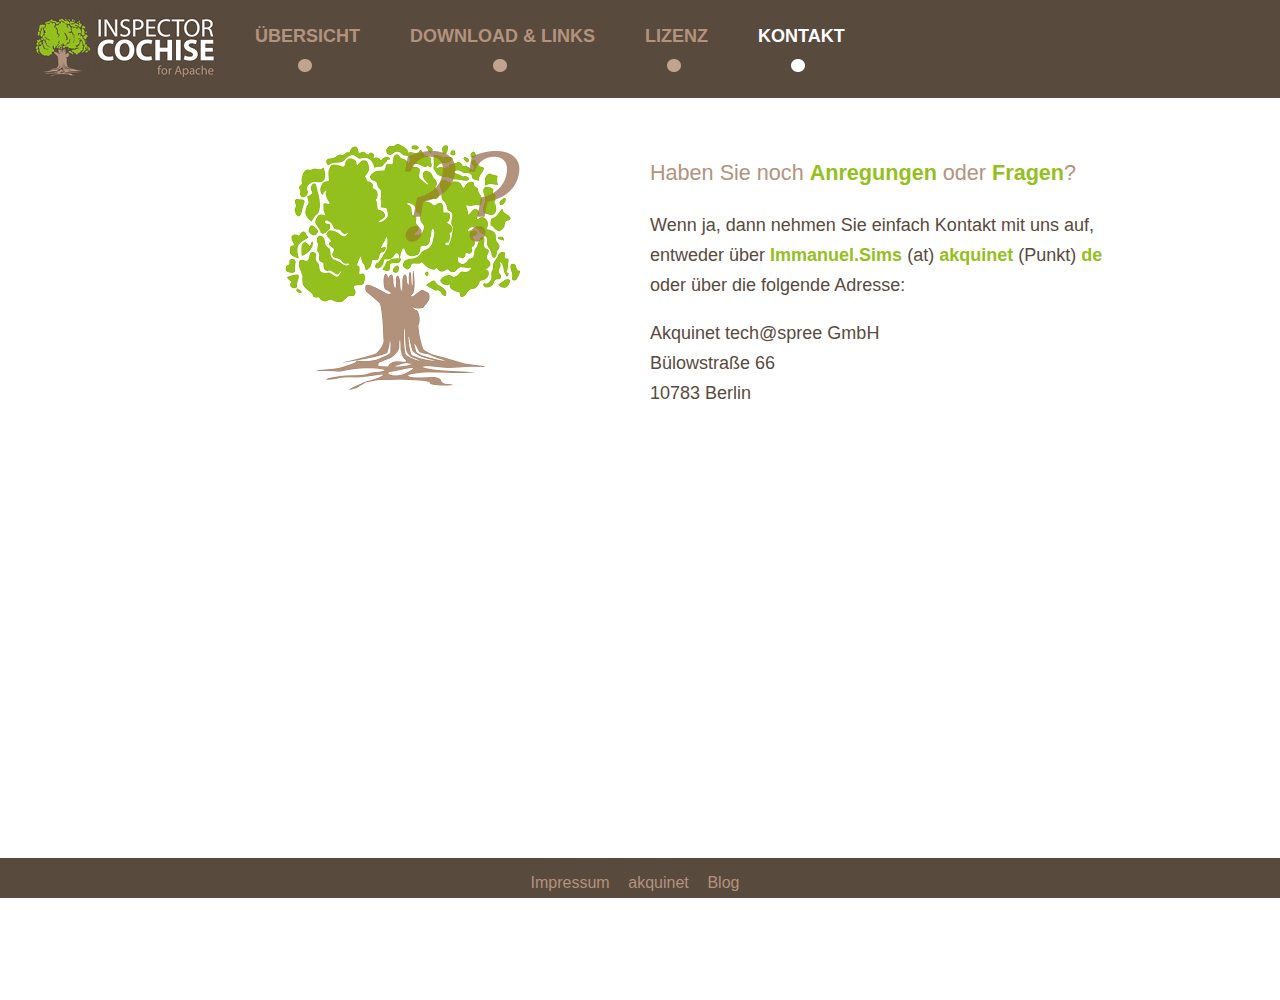
==== contact.html @ 37cb6f7c "new version of website, first commit" ====
<!DOCTYPE html>
<html lang="de">
  
<!-- Mirrored from 127.0.0.1:9000/contact by HTTrack Website Copier/3.x [XR&CO'2010], Fri, 22 Jul 2011 15:56:17 GMT -->
<!-- Added by HTTrack --><meta http-equiv="content-type" content="text/html;charset=utf-8"><!-- /Added by HTTrack -->
<head>
    <title>Inspector Cochise</title>
    <meta charset="utf-8">
    <link rel="stylesheet" media="screen" href="public/stylesheets/main.css">
    <link rel="stylesheet" media="screen" href="public/stylesheets/layout.css">
    <link rel="stylesheet" media="screen" href="public/stylesheets/overview.css">
    <link rel="stylesheet" media="screen" href="public/stylesheets/slideshow.css">
    <link rel="stylesheet" media="screen" href="public/stylesheets/contact.css">
    <link rel="stylesheet" media="screen" href="public/stylesheets/licensing.css">
    <link rel="stylesheet" media="screen" href="public/stylesheets/jquery-ui-1.8.13.custom.css">
    <link rel="stylesheet" media="screen" href="public/stylesheets/prettify.css">
        <link rel="shortcut icon" type="image/png" href="public/images/fav.png">
    <script src="public/javascripts/libs/hubu-0.0.1-SNAPSHOT.js" type="text/javascript" charset="utf-8"></script>
    <script src="public/javascripts/libs/jquery-1.6.2.min.js" type="text/javascript" charset="utf-8"></script>
    <script src="public/javascripts/libs/jquery-ui-1.8.13.custom.min.js" type="text/javascript" charset="utf-8"></script>
    <script src="public/javascripts/libs/slides.jquery.js" type="text/javascript" charset="utf-8"></script>
    <script src="public/javascripts/libs/jquery-form.js" type="text/javascript" charset="utf-8"></script>
    <script src="public/javascripts/libs/jquery.validate.min.js" type="text/javascript" charset="utf-8"></script>
    <script src="public/javascripts/libs/prettify.js" type="text/javascript" charset="utf-8"></script>
    <script src="public/javascripts/libs/jquery.syntaxhighlighter.min.js" type="text/javascript" charset="utf-8"></script>
    <script src="public/javascripts/libs/jquery.pjax.js" type="text/javascript" charset="utf-8"></script>
    <script src="public/javascripts/components/highlight.js" type="text/javascript" charset="utf-8"></script>
    <script src="public/javascripts/components/slideshow.js" type="text/javascript" charset="utf-8"></script>
    <script src="public/javascripts/components/disclosure.js" type="text/javascript" charset="utf-8"></script>
    <script src="public/javascripts/components/contact.js" type="text/javascript" charset="utf-8"></script>
    <script src="public/javascripts/components/pjax.js" type="text/javascript" charset="utf-8"></script>
        <script type="text/javascript">
      $(document).ready(function(){
        
          // Component registrations
          hub
              .registerComponent(slideshow(), {
                  slidesId: '.slides',
                  component_name: 'slideshow'
              })
              .registerComponent(disclosure(), {
                  disclosureId: '.disclosures .feature-title',
                  component_name: 'disclosure'
              })
              .registerComponent(highlight(), {
                  component_name: 'highlight'
              })
              .registerComponent(contact(), {
                  formId: '#contact',
                  requiredId: '[required]',
                  buttonId: '#submit_contact',
                  messageId: '#contact_result',
                  component_name: 'contact'
              })
              .registerComponent(pjax(), {
                  containerId: '#container',
                  menuButtonId: '.navlink',
                  component_name: 'pjax'
              })
              .start()
              .getComponent("pjax")
              .update();
      });
    </script>
    <script type="text/javascript">
        var _gaq = _gaq || [];
        _gaq.push(['_setAccount', 'UA-1518442-9']);
        _gaq.push(['_trackPageview']);

        (function() {
          var ga = document.createElement('script'); ga.type = 'text/javascript'; ga.async = true;
          ga.src = ('https:' == document.location.protocol ? 'https://ssl' : 'http://www') + '.google-analytics.com/ga.js';
          var s = document.getElementsByTagName('script')[0]; s.parentNode.insertBefore(ga, s);
        })();
    </script>
  </head>
  <body>
    <div id="wrapper">
      <div id="header">
        <a href="index.html"><div id="logo"></div></a>
        <div id="menu">
          <ul>
            <li><a class="navlink loadInPage" id="overview-link" href="overview.html" data-pjax>Übersicht</a></li>
            <li><a class="navlink loadInPage" id="download-link" href="download.html" data-pjax>Download & Links</a></li>
            <li><a class="navlink loadInPage" id="licensing-link" href="licensing.html" data-pjax>Lizenz</a></li>
            <!--<li><a class="navlink loadInPage" id="help-link" href="/help" data-pjax>Hilfe</a></li>-->
            <li><div id="active"><a class="navlink loadInPage" id="contact-link" href="contact.html" data-pjax>Kontakt</a></div></li>
          </ul>
        </div>
      </div>
      <div id="content">
        <div id="container">
          
<div id="content-top">
  <div id="content-top-first-column"> <!--class="slides_frame slides"-->
    <!--<div class="slides_container">-->
      <div style="text-align:center;">
        <img src="public/images/tree_quest.png"/>
      </div>
    <!--</div>-->
  </div>
  <div id="content-top-second-column">
      <p class="slogan">Haben Sie noch <span class="emphasize">Anregungen</span> oder <span class="emphasize">Fragen</span>?</p>
      Wenn ja, dann nehmen Sie einfach Kontakt mit uns auf, entweder über
      <span class="emphasize">Immanuel<span style="display: none;">Ralf.Meier@example.com</span>.Sims</span> (at) <span class="emphasize">akqu<!-- @bla.com-->inet</span> (Punkt) <span class="emphasize">de</span>
      oder über die folgende Adresse:
      <p>
        Akquinet tech@spree GmbH<br/>
        Bülowstraße 66<br/>
        10783 Berlin<br/>
      </p>
  </div>
  <div class="clear"></div>
</div>
    
    <!--<form id="contact" name="contact">
      <div id="contact_top">
      <div id="left_column">
        <label for="name" id="name_label">
          Name:
        </label>
        <input type="text" name="name" id="name" size="40" value="" class="required" required></input>

        <label for="company" id="company_label">
          Firma:
        </label>
        <input type="text" name="company" id="company" size="40" value=""></input>
      </div>

      <div id="right_column">
        <label for="email" id="email_label">
          E-Mail-Adresse:
        </label>
        <input type="email" name="email" id="email" size="40" value="" class="required email" required></input>

        <label for="phone" id="phone_label">
          Telefon:
        </label>
        <input type="tel" name="phone" id="phone" size="40" value=""></input>
      </div>
      </div>
      <div id="contact_bottom">
        <label for="content" id="content">
          Nachricht: <span class="mandatory">*</span>
        </label>
        <textarea name="content" id="content" value=""></textarea>
        <br/>
        <div style="text-align:right;"><input type="submit" id="submit_contact" value="Nachricht senden" /></div>
      </div>
    </form>-->

        </div>
      </div>
      <div id="footer">
        <ul>
          <li><a class="loadInPage" id="impressum-link" href="impressum.html" data-pjax>Impressum</a></li>
          <li><a href="http://www.akquinet.de/" target="_blank">akquinet</a></li>
          <li class="last"><a href="http://blog.akquinet.de/" target="_blank">Blog</a></li>
        </ul>
      </div>
    </div>
  </body>

<!-- Mirrored from 127.0.0.1:9000/contact by HTTrack Website Copier/3.x [XR&CO'2010], Fri, 22 Jul 2011 15:56:17 GMT -->
<!-- Added by HTTrack --><meta http-equiv="content-type" content="text/html;charset=utf-8"><!-- /Added by HTTrack -->
</html>
---- public/stylesheets/main.css ----
/*
 * Global body style.
 */
html, body {
  height:100%;
  background:#FFFFFF;
  color:#594a3e;
  margin-left: 0px;
  margin-right:0px;
  text-align: center;
  font-family: Trebuchet MS, Helvetica, Arial, sans-serif;
}

h1,h2,h3,h4,h5,h6,h7 {
  color:#b3937d;
}

#wrapper {
  min-height:100%;
  height: 100%;
  margin-top: -10px;
  margin-bottom: 0px;
  padding-bottom: 0px;
  padding-top: 0px;
  text-align: left;
  position:relative;
}

#header {
  background-color:#594a3e;
  height: 100px;
}

#container {
  margin-left:0px;
  margin-right:0px;
  padding:0px;
  padding-bottom:140px;
}

#content {
  margin-left:auto;
  margin-right:auto;
  padding-bottom:0px;
  margin-bottom: -140px;
  width: 1000px;
  min-height: 100%;
}

/*
 * Logo:
 * Just the image as background
 */
#logo {
  background-image:url(../images/logo_dark.png);
  margin-left: 20px;
  margin-top: 5px;
  height: 90px;
  width: 210px;
  float: left;
}

#menu {
  color: #b3937d;
  background-color:#594a3e;
/*  margin-left: 200px; */
/*  margin-top: 20px;*/
  margin-left:auto;
  margin-right:auto;
  width:1000px;
/*  font-family: Palatino, serif;
  font-style: italic; */
  text-transform: uppercase;
  font-size: large;
  font-weight: bold;
  padding-top: 10px;
}

#menu ul {
  margin-left:auto;
  margin-right:auto;
}

#menu li {
  float: left;
  margin: 0 25px;
  list-style-type: none;
  position:relative;
}

#menu a {
  color: #b3937d;
  text-decoration: none;
  display: block;
  text-align: center;
}

#menu a:after {
  content: " ";
  background-image: url('../images/menu_not_selected.png');
  margin-left: -15px;
  margin-right: auto;
  margin-top: 30px;
  position: absolute;
  left: 50%;
  width: 30px;
  height: 30px;
  background-repeat: no-repeat;
}

#active a:after {
  background-image: url('../images/menu_selected.png');
}

#active a {
  color: #FFFFFF;
}

.navlink {
  cursor: pointer;
}

.clear {
  clear:both;
}

#footer {
  background-color:#594a3e;
  height: 40px;
}

#footer ul {
  margin-left:auto;
  margin-right:auto;
  float:right;
  width: 100%;
  text-align:center;
}

#footer li {
  display: inline;
  list-style-type: none;
  position:relative;
}

#footer li:after {
  content: '|';
  padding-left:5px;
  padding-right:5px;
}

#footer li.last:after {
  content: ' ';
}

#footer a {
  color:#b3937d;
  text-decoration:none;
  cursor: pointer;
}

.todo {
  color:red;
  border: 1px red solid;
  padding: 10px;
}

.justified {
  text-align:justify;
}

pre {
  background-color: #CCCCCC;
  padding: 10px;
  width: 600px;
  text-align: center;
  margin: 0 auto; 
}

code {
  display: block;
  text-align: left;
}
---- public/stylesheets/layout.css ----
#content-top {
  background: #FFFFFF;
  margin: 0 0 30px;
}

#content-top-first-column {
  margin: 10px 0 10px 10px;
  float:left;
  width:500px;
}

#content-top-second-column {
  padding-top: 60px;
  margin-left:500px;
  width: 470px;
  line-height:30px;
  font-size: large;
}

#content-top-second-column p {
  text-align:justify;
}

#content-first-column {
  float:left;
  width:485px;
  padding-right:15px;
}

#content-second-column {
  float:right;
  width: 485px;
  padding-left:15px;
}

#content-no-column {
  margin: 10px;
}
---- public/stylesheets/overview.css ----
.section {
  margin-bottom: 20px
} 

.feature {
  font-size: large;
  margin-bottom: 30px;
}

.feature a:link, .feature a:visited, .feature a:active {
  text-decoration: none;
  color:#94c01e;
}

.feature-title {
  color:#b3937d;
  border-bottom: #b3937d 1px solid;
  font-family: Palatino, serif;
  font-style: italic;
  font-size:larger;
}

.feature-title .emphasis {
  margin-bottom: 10px;
  margin-top: 1px;
  font-family: Helvetica, Arial, sans-serif;
  font-style:normal;
}

.emphasize {
  color:#94c01e;
  font-weight:bold;
}

.feature li {
  list-style: none;
  background-image: url("../images/bullet.png");
  background-repeat: no-repeat;
  background-position: 0 -2px;
  padding-left: 40px;
  margin-left: -40px;
  padding-bottom: 7px;
  padding-top: 3px;
}

p.slogan {
  color:#b3937d;
  font-family: Helvetica, Arial, sans-serif;
  font-size: larger;
  text-align: justify;
  margin-top: 0;
}

.disclosures .feature-title {
  margin-top: 10px;
  margin-bottom:10px;
  cursor: pointer;
}

.disclosures a, .impressum a {
    color: #94c01e;
    text-decoration: none;
}

.impressum {
  padding-left: 30px;
  margin: 15px;
}
---- public/stylesheets/slideshow.css ----
.slides_container {
    width: 300px;
    height: 320px;
    margin-top: 50px;
    margin-left: 45px;
}


.slides_frame {
  background-image: url('../images/white.png');
  background-repeat: no-repeat;
  width: 500px;
  height: 430px;
}

.in_frame {
    width: 300px;
    height: 320px;
    margin-top: 45px;
    margin-left: 48px;
}
---- public/stylesheets/contact.css ----
#contact_form {
    padding: 10px;
}

#contact_form label {
  display:list-item;
  list-style:none;
  margin-top: 20px;
  margin-bottom: 5px;
}

#contact_form label.error {
  display:inline;
  margin-left: 5px;
  color:red;
}

#contact_form input {
  margin-bottom: 10px;
}

#contact_form textarea {
  width: 100%;
  height: 300px;
  margin-bottom: 10px;
}

#contact_form .mandatory {
  color:red;
  font-weight: bold;
  font-size:larger;
}

#submit_contact {
  color: #594a3e;
  font-size: medium;
  cursor:pointer;
}

#contact_result.success {
  border: 1px green solid;
  background: #6BAF34;
  margin-top: 10px;
  margin-bottom: 10px;
  width: 500px;
  padding: 10px;
}

#contact_result.error {
  border: 1px red solid;
  background: #ED7B6B;
  margin-top: 10px;
  margin-bottom: 10px;
  width: 500px;
  padding: 10px;
}

#contact_top {
  background-color:#b3937d;
}
#contact_bottom {
  border-top: 1px #594a3e solid;
  background-color:#d9bfad;
  padding: 10px 20px;
}

#left_column {
  padding: 10px 20px;
  width:500px;
  float:left;
}

#right_column {
  margin-left:500px;
  padding: 10px 20px;
}

input, textarea {
  border: 1px #594a3e solid;
  background-color:#FFFFFF;
  background-image: none;
}
---- public/stylesheets/licensing.css ----
table.pricing {
    width: 100%;
    border-collapse: collapse;
    border-spacing: 0;
}

table.pricing col.open {
    background: #60C39C;
}

table.pricing col.pro, th.pro, td.pro {
    background: #F7DC22;
    color: #444;
}

table.pricing col.enterprise, th.enterprise, td.enterprise {
    background: #6E9FD4;
    color: #444;
}

table.pricing th {
    font-weight: normal;
    text-align: left;
}

table.pricing thead th {
    border-bottom: 2px solid #444;
    text-align: center;
}

table.pricing th, table.pricing td {
    border: 0;
    border-bottom: 1px solid #CCC;
    padding: 8px 0;
    text-align: center;
}

table.pricing th {
    text-align: center;
}

table.pricing th, table.pricing td {
    border: 1px solid #666;
    padding: .5em;
}

table.pricing span.offer-name {
    font-weight: bold;
    margin: 4px 0 6px 0;
}

table.pricing tr.section th {
    border-bottom: 1px solid #444;
    text-align: left;
    padding: 15px;
    background: white;
    color: black;
    opacity: 0.8;
    font-weight:bold;
}

table.pricing th em {
  margin-top: 2px;
  font-size:small;
}

a.more {
  padding: 2px 10px;
  background: #F96C00;
  border-radius: 15px;
  -moz-border-radius: 15px;
  -webkit-border-radius: 15px;
  color: white;
  display: inline-block;
  padding: 4px 10px;
  text-decoration: none;
  text-shadow: 0 -1px 0 rgba(0, 0, 0, 0.2);
  background: -webkit-gradient(linear, left top, left bottom, from(#FB9649), to(#F96C00));
  background: -moz-linear-gradient(top, #FB9649, #F96C00);
  filter: progid:DXImageTransform.Microsoft.gradient(startColorstr='#FB9649', endColorstr='#F96C00');
}
---- public/stylesheets/prettify.css ----
.pln{color:#000}@media screen{.str{color:#080}.kwd{color:#008}.com{color:#800}.typ{color:#606}.lit{color:#066}.pun,.opn,.clo{color:#660}.tag{color:#008}.atn{color:#606}.atv{color:#080}.dec,.var{color:#606}.fun{color:red}}@media print,projection{.str{color:#060}.kwd{color:#006;font-weight:bold}.com{color:#600;font-style:italic}.typ{color:#404;font-weight:bold}.lit{color:#044}.pun,.opn,.clo{color:#440}.tag{color:#006;font-weight:bold}.atn{color:#404}.atv{color:#060}}pre.prettyprint{padding:2px;border:1px solid #888}ol.linenums{margin-top:0;margin-bottom:0}li.L0,li.L1,li.L2,li.L3,li.L5,li.L6,li.L7,li.L8{list-style-type:none}li.L1,li.L3,li.L5,li.L7,li.L9{background:#eee}
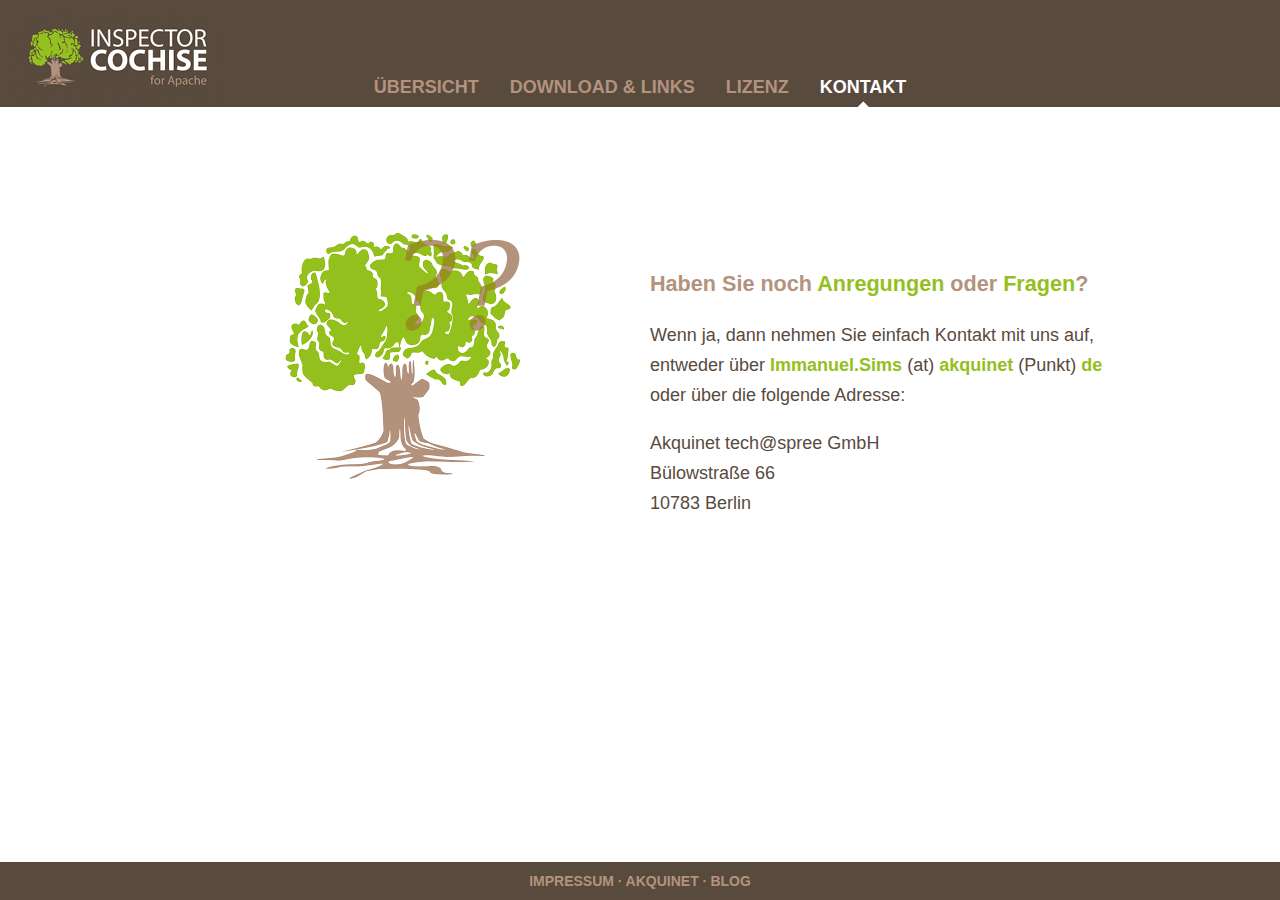
==== commit b5ce1dab: "new site layout" ====
--- a/contact.html
+++ b/contact.html
@@ -1,36 +1,81 @@
-<!DOCTYPE html>
-<html lang="de">
-  
-<!-- Mirrored from 127.0.0.1:9000/contact by HTTrack Website Copier/3.x [XR&CO'2010], Fri, 22 Jul 2011 15:56:17 GMT -->
-<!-- Added by HTTrack --><meta http-equiv="content-type" content="text/html;charset=utf-8"><!-- /Added by HTTrack -->
-<head>
-    <title>Inspector Cochise</title>
-    <meta charset="utf-8">
-    <link rel="stylesheet" media="screen" href="public/stylesheets/main.css">
-    <link rel="stylesheet" media="screen" href="public/stylesheets/layout.css">
-    <link rel="stylesheet" media="screen" href="public/stylesheets/overview.css">
-    <link rel="stylesheet" media="screen" href="public/stylesheets/slideshow.css">
-    <link rel="stylesheet" media="screen" href="public/stylesheets/contact.css">
-    <link rel="stylesheet" media="screen" href="public/stylesheets/licensing.css">
-    <link rel="stylesheet" media="screen" href="public/stylesheets/jquery-ui-1.8.13.custom.css">
-    <link rel="stylesheet" media="screen" href="public/stylesheets/prettify.css">
-        <link rel="shortcut icon" type="image/png" href="public/images/fav.png">
-    <script src="public/javascripts/libs/hubu-0.0.1-SNAPSHOT.js" type="text/javascript" charset="utf-8"></script>
-    <script src="public/javascripts/libs/jquery-1.6.2.min.js" type="text/javascript" charset="utf-8"></script>
-    <script src="public/javascripts/libs/jquery-ui-1.8.13.custom.min.js" type="text/javascript" charset="utf-8"></script>
-    <script src="public/javascripts/libs/slides.jquery.js" type="text/javascript" charset="utf-8"></script>
-    <script src="public/javascripts/libs/jquery-form.js" type="text/javascript" charset="utf-8"></script>
-    <script src="public/javascripts/libs/jquery.validate.min.js" type="text/javascript" charset="utf-8"></script>
-    <script src="public/javascripts/libs/prettify.js" type="text/javascript" charset="utf-8"></script>
-    <script src="public/javascripts/libs/jquery.syntaxhighlighter.min.js" type="text/javascript" charset="utf-8"></script>
-    <script src="public/javascripts/libs/jquery.pjax.js" type="text/javascript" charset="utf-8"></script>
-    <script src="public/javascripts/components/highlight.js" type="text/javascript" charset="utf-8"></script>
-    <script src="public/javascripts/components/slideshow.js" type="text/javascript" charset="utf-8"></script>
-    <script src="public/javascripts/components/disclosure.js" type="text/javascript" charset="utf-8"></script>
-    <script src="public/javascripts/components/contact.js" type="text/javascript" charset="utf-8"></script>
-    <script src="public/javascripts/components/pjax.js" type="text/javascript" charset="utf-8"></script>
-        <script type="text/javascript">
+
+<!DOCTYPE html> 
+<html lang="de"> 
+  <head> 
+    <title>Inspector-Cochise</title> 
+    <meta charset="utf-8"> 
+    <link rel="stylesheet" type="text/css" href="./public/stylesheets/layout.css" media="screen" charset="utf-8" ></link> 
+ 
+    <link rel="stylesheet" type="text/css" href="./public/stylesheets/main.css" media="screen" charset="utf-8" ></link> 
+    <link rel="stylesheet" type="text/css" href="./public/stylesheets/overview.css" media="screen" charset="utf-8" ></link> 
+    <link rel="stylesheet" type="text/css" href="./public/stylesheets/contact.css" media="screen" charset="utf-8" ></link> 
+ 
+    <link rel="stylesheet" type="text/css" href="./public/stylesheets/stand-main.css" media="screen" charset="utf-8" ></link> 
+    <link rel="stylesheet" type="text/css" href="./public/stylesheets/stand-overview.css" media="screen" charset="utf-8" ></link> 
+    <link rel="stylesheet" type="text/css" href="./public/stylesheets/slideshow.css" media="screen" charset="utf-8" ></link> 
+    <link rel="stylesheet" type="text/css" href="./public/stylesheets/stand-contact.css" media="screen" charset="utf-8" ></link> 
+    <!--[if !IE 7]>
+		  <style type="text/css">
+		    #wrap {display:table;height:100%}
+		  </style>
+		<![endif]--> 
+        <link rel="shortcut icon" type="image/png" href="./public/images/favicon.png"> 
+    <script type="text/javascript" language="javascript"  src="./public/javascripts/libs/jquery-1.6.2.min.js"></script> 
+    <script type="text/javascript" language="javascript"  src="./public/javascripts/libs/jquery-ui-1.8.13.custom.min.js"></script> 
+    <script type="text/javascript" language="javascript"  src="./public/javascripts/libs/hubu-0.0.1-SNAPSHOT.js"></script> 
+    <script type="text/javascript" language="javascript"  src="./public/javascripts/libs/jquery-form.min.js"></script> 
+    <script type="text/javascript" language="javascript"  src="./public/javascripts/libs/jquery.validate.min.js"></script> 
+    <script type="text/javascript" language="javascript"  src="./public/javascripts/libs/prettify.js"></script> 
+    <script type="text/javascript" language="javascript"  src="./public/javascripts/libs/jquery.syntaxhighlighter.min.js"></script> 
+    <script type="text/javascript" language="javascript"  src="./public/javascripts/libs/slides.jquery.js"></script> 
+    <script type="text/javascript" language="javascript"  src="./public/javascripts/libs/jquery.pjax.min.js"></script> 
+    <script type="text/javascript" language="javascript"  src="./public/javascripts/components/highlight.js"></script> 
+    <script type="text/javascript" language="javascript"  src="./public/javascripts/components/slideshow.js"></script> 
+    <script type="text/javascript" language="javascript"  src="./public/javascripts/components/subcontent.js"></script> 
+    <script type="text/javascript" language="javascript"  src="./public/javascripts/components/disclosure.js"></script> 
+    <script type="text/javascript" language="javascript"  src="./public/javascripts/components/contact.js"></script> 
+    <script type="text/javascript" language="javascript"  src="./public/javascripts/components/pjax.js"></script> 
+        <script type="text/javascript"> 
+ 
+var i18nMessages = {"view.impressum.disclaimertitle":"Haftungshinweis","view.contact.email":"E-Mail-Adresse","view.contact.company":"Firma","view.main.overview":"Übersicht","view.impressum.phone":"Fon","view.impressum.disclaimer":"akquinet AG übernimmt keine Gewähr für die Aktualität, Richtigkeit und Vollständigkeit der Informationen auf diesen Seiten oder den jederzeitigen störungsfreien Zugang. Wenn wir auf Internetseiten Dritter verweisen (Links), übernimmt akquinet AG trotz sorgfältiger inhaltlicher Kontrolle keine Haftung für die Inhalte externer Links. Für den Inhalt der verlinkten Seiten sind ausschliesslich deren Betreiber verantwortlich. Mit dem Betätigen des Verweises verlassen Sie das Informationsangebot der akquinet AG. Weiterhin schliesst akquinet AG ihre Haftung bei Serviceleistungen aus, insbesondere beim Download von der akquinet AG zur Verfügung gestellten Dateien auf den Internetseiten der akquinet AG.","view.impressum.registerauthority":"Registergericht","view.main.details":"Details","view.contact.message":"Nachricht","view.contact.title":"Kontakt","view.impressum.taxnumber":"Umsatzsteuer-Identnummer","view.main.components":"Komponenten","view.impressum.email":"E-Mail-Adresse","view.main.akquinet.href":"http://www.akquinet.de","view.contact.name":"Name","view.main.impressum":"Impressum","view.contact.submit":"Nachricht senden","view.contact.phone":"Telefon","view.main.download":"Download \u0026 Links","view.impressum.akquinet.href":"http://www.akquinet.de","view.main.contact":"Kontakt","view.impressum.title":"Impressum","view.impressum.registernumber":"Registernummer","view.contact.optional":"optional","view.impressum.responsible":"Inhaltlich Verantwortlicher gemäß § 6 MDStV","controllers.contact.result.message":"Nachricht gesendet. Wir melden uns bald.","view.impressum.website":"Webseite","view.main.help":"Hilfe","view.main.licensing":"Lizenz"};
+ 
+/**
+ * Fixme : only parse single char formatters eg. %s
+ */
+var i18n = function(code) {
+    var message = i18nMessages && i18nMessages[code] || code;
+    // Encode %% to handle it later
+    message = message.replace(/%%/g, "\0%\0");
+    if (arguments.length > 1) {
+        // Explicit ordered parameters
+        for (var i=1; i<arguments.length; i++) {
+            var r = new RegExp("%" + i + "\\$\\w", "g");
+            message = message.replace(r, arguments[i]);
+        }
+        // Standard ordered parameters
+        for (var i=1; i<arguments.length; i++) {
+            message = message.replace(/%\w/, arguments[i]);
+        }
+    }
+    // Decode encoded %% to single %
+    message = message.replace("\0%\0", "%");
+    // Imbricated messages
+    var imbricated = message.match(/&\{.*?\}/g);
+    if (imbricated) {
+        for (var i=0; i<imbricated.length; i++) {
+            var imbricated_code = imbricated[i].substring(2, imbricated[i].length-1).replace(/^\s*(.*?)\s*$/, "$1");
+            message = message.replace(imbricated[i], i18nMessages[imbricated_code] || "");
+        }
+    }
+    return message;
+};
+ 
+</script> 
+    <script type="text/javascript"> 
       $(document).ready(function(){
+ 
+          var title = $.trim( $("#container").find('title').remove().text() );
+          if ( title ) document.title = title;
         
           // Component registrations
           hub
@@ -38,6 +83,11 @@
                   slidesId: '.slides',
                   component_name: 'slideshow'
               })
+              .registerComponent(subcontent(), {
+                  sectionId: '.section',
+                  menuId: '.submenu li',
+                  component_name: 'subcontent'
+              })
               .registerComponent(disclosure(), {
                   disclosureId: '.disclosures .feature-title',
                   component_name: 'disclosure'
@@ -47,7 +97,6 @@
               })
               .registerComponent(contact(), {
                   formId: '#contact',
-                  requiredId: '[required]',
                   buttonId: '#submit_contact',
                   messageId: '#contact_result',
                   component_name: 'contact'
@@ -57,61 +106,49 @@
                   menuButtonId: '.navlink',
                   component_name: 'pjax'
               })
-              .start()
-              .getComponent("pjax")
-              .update();
+ 
+              .start();
       });
-    </script>
-    <script type="text/javascript">
-        var _gaq = _gaq || [];
-        _gaq.push(['_setAccount', 'UA-1518442-9']);
-        _gaq.push(['_trackPageview']);
-
-        (function() {
-          var ga = document.createElement('script'); ga.type = 'text/javascript'; ga.async = true;
-          ga.src = ('https:' == document.location.protocol ? 'https://ssl' : 'http://www') + '.google-analytics.com/ga.js';
-          var s = document.getElementsByTagName('script')[0]; s.parentNode.insertBefore(ga, s);
-        })();
-    </script>
-  </head>
-  <body>
-    <div id="wrapper">
-      <div id="header">
-        <a href="index.html"><div id="logo"></div></a>
-        <div id="menu">
-          <ul>
-            <li><a class="navlink loadInPage" id="overview-link" href="overview.html" data-pjax>Übersicht</a></li>
-            <li><a class="navlink loadInPage" id="download-link" href="download.html" data-pjax>Download & Links</a></li>
-            <li><a class="navlink loadInPage" id="licensing-link" href="licensing.html" data-pjax>Lizenz</a></li>
-            <!--<li><a class="navlink loadInPage" id="help-link" href="/help" data-pjax>Hilfe</a></li>-->
-            <li><div id="active"><a class="navlink loadInPage" id="contact-link" href="contact.html" data-pjax>Kontakt</a></div></li>
-          </ul>
-        </div>
-      </div>
-      <div id="content">
-        <div id="container">
+    </script> 
+  </head> 
+  <body> 
+	  <div id="wrap"> 
+      <div id="header"> 
+        <a href="./overview.html"><div id="logo"></div></a> 
+        <div id="menu"> 
+  <ul> 
+    <li><a class="navlink loadInPage" id="overview-link" href="./overview.html" data-pjax>Übersicht</a></li> 
+    <li><a class="navlink loadInPage" id="download-link" href="./download.html" data-pjax>Download & Links</a></li> 
+    <li><a class="navlink loadInPage" id="licensing-link" href="./licensing.html" data-pjax>Lizenz</a></li> 
+    <!--<li><a class="navlink loadInPage" id="help-link" href="/help" data-pjax>Hilfe</a></li>--> 
+    <li><a class="navlink active loadInPage" id="contact-link" href="./contact.html" data-pjax>Kontakt</a></li> 
+  </ul> 
+</div> 
+      </div> 
+      <div id="wrapper"> 
+        <div id="container"> 
           
-<div id="content-top">
-  <div id="content-top-first-column"> <!--class="slides_frame slides"-->
-    <!--<div class="slides_container">-->
-      <div style="text-align:center;">
-        <img src="public/images/tree_quest.png"/>
-      </div>
-    <!--</div>-->
-  </div>
-  <div id="content-top-second-column">
-      <p class="slogan">Haben Sie noch <span class="emphasize">Anregungen</span> oder <span class="emphasize">Fragen</span>?</p>
+<div id="content-top"> 
+  <div id="content-top-first-column"> <!--class="slides_frame slides"--> 
+    <!--<div class="slides_container">--> 
+      <div style="text-align:center;"> 
+        <img src="public/images/tree_quest.png"/> 
+      </div> 
+    <!--</div>--> 
+  </div> 
+  <div id="content-top-second-column"> 
+      <p class="slogan">Haben Sie noch <span class="emphasize">Anregungen</span> oder <span class="emphasize">Fragen</span>?</p> 
       Wenn ja, dann nehmen Sie einfach Kontakt mit uns auf, entweder über
-      <span class="emphasize">Immanuel<span style="display: none;">Ralf.Meier@example.com</span>.Sims</span> (at) <span class="emphasize">akqu<!-- @bla.com-->inet</span> (Punkt) <span class="emphasize">de</span>
+      <span class="emphasize">Immanuel<span style="display: none;">Ralf.Meier@example.com</span>.Sims</span> (at) <span class="emphasize">akqu<!-- @bla.com-->inet</span> (Punkt) <span class="emphasize">de</span> 
       oder über die folgende Adresse:
-      <p>
-        Akquinet tech@spree GmbH<br/>
-        Bülowstraße 66<br/>
-        10783 Berlin<br/>
-      </p>
-  </div>
-  <div class="clear"></div>
-</div>
+      <p> 
+        Akquinet tech@spree GmbH<br/> 
+        Bülowstraße 66<br/> 
+        10783 Berlin<br/> 
+      </p> 
+  </div> 
+  <div class="clear"></div> 
+</div> 
     
     <!--<form id="contact" name="contact">
       <div id="contact_top">
@@ -120,19 +157,19 @@
           Name:
         </label>
         <input type="text" name="name" id="name" size="40" value="" class="required" required></input>
-
+ 
         <label for="company" id="company_label">
           Firma:
         </label>
         <input type="text" name="company" id="company" size="40" value=""></input>
       </div>
-
+ 
       <div id="right_column">
         <label for="email" id="email_label">
           E-Mail-Adresse:
         </label>
         <input type="email" name="email" id="email" size="40" value="" class="required email" required></input>
-
+ 
         <label for="phone" id="phone_label">
           Telefon:
         </label>
@@ -147,20 +184,17 @@
         <br/>
         <div style="text-align:right;"><input type="submit" id="submit_contact" value="Nachricht senden" /></div>
       </div>
-    </form>-->
-
-        </div>
-      </div>
-      <div id="footer">
-        <ul>
-          <li><a class="loadInPage" id="impressum-link" href="impressum.html" data-pjax>Impressum</a></li>
-          <li><a href="http://www.akquinet.de/" target="_blank">akquinet</a></li>
-          <li class="last"><a href="http://blog.akquinet.de/" target="_blank">Blog</a></li>
-        </ul>
-      </div>
-    </div>
-  </body>
-
-<!-- Mirrored from 127.0.0.1:9000/contact by HTTrack Website Copier/3.x [XR&CO'2010], Fri, 22 Jul 2011 15:56:17 GMT -->
-<!-- Added by HTTrack --><meta http-equiv="content-type" content="text/html;charset=utf-8"><!-- /Added by HTTrack -->
+    </form>--> 
+ 
+        </div> 
+      </div> 
+    </div> 
+    <div id="footer"> 
+	    <ul> 
+	      <li><a class="loadInPage" id="impressum-link" href="./impressum.html" data-pjax>Impressum</a></li> 
+	      <li><a href="http://www.akquinet.de">akquinet</a></li> 
+	      <li class="last"><a href="http://blog.akquinet.de">Blog</a></li> 
+	    </ul> 
+	  </div> 
+  </body> 
 </html>
--- a/public/stylesheets/layout.css
+++ b/public/stylesheets/layout.css
@@ -1,3 +1,59 @@
+/* Sticky footer */
+html, body {
+  height: 100%;
+}
+
+#wrap {
+  min-height: 100%;
+}
+
+#main {
+  overflow:auto;
+  padding-bottom: 38px; /* footer height */
+}
+
+#footer {position: relative;
+  margin-top: -38px;    /* negative value of footer height */
+  height: 38px;         /* footer height */
+  clear: both;
+} 
+
+/* Opera Fix for sticky footer */
+body:before {
+  content:"";
+  height:100%;
+  float:left;
+  width:0;
+  margin-top:-32767px;/
+}
+
+/* Layout grid */
+#wrapper .grid_1 {
+  width: 176px;
+}
+
+#wrapper .grid_2 {
+  width: 368px;
+}
+
+#wrapper .grid_3 {
+  width: 560px;
+}
+
+#wrapper .grid_4 {
+  width: 752px;
+}
+
+.grid_1,
+.grid_2,
+.grid_3,
+.grid_4 {
+  display: inline;
+  float: left;
+  margin-left: 8px;
+  margin-right: 8px;
+}
+
 #content-top {
   background: #FFFFFF;
   margin: 0 0 30px;
@@ -36,3 +92,4 @@
 #content-no-column {
   margin: 10px;
 }
+
--- a/public/stylesheets/main.css
+++ b/public/stylesheets/main.css
@@ -1,140 +1,117 @@
-/*
- * Global body style.
- */
-html, body {
-  height:100%;
-  background:#FFFFFF;
-  color:#594a3e;
-  margin-left: 0px;
-  margin-right:0px;
-  text-align: center;
-  font-family: Trebuchet MS, Helvetica, Arial, sans-serif;
-}
-
-h1,h2,h3,h4,h5,h6,h7 {
-  color:#b3937d;
-}
-
-#wrapper {
-  min-height:100%;
-  height: 100%;
-  margin-top: -10px;
-  margin-bottom: 0px;
-  padding-bottom: 0px;
-  padding-top: 0px;
-  text-align: left;
-  position:relative;
-}
-
+/* Global body style */
+body {
+  margin: 0;
+  padding:0;
+  text-align: center;
+  font-family: Helvetica, Arial, sans-serif;
+  font-weight: normal;
+  line-height: 18px;
+}
+
+/* Header row including logo and menu */
 #header {
-  background-color:#594a3e;
-  height: 100px;
-}
-
-#container {
-  margin-left:0px;
-  margin-right:0px;
-  padding:0px;
-  padding-bottom:140px;
-}
-
-#content {
-  margin-left:auto;
-  margin-right:auto;
-  padding-bottom:0px;
-  margin-bottom: -140px;
-  width: 1000px;
-  min-height: 100%;
-}
-
-/*
- * Logo:
- * Just the image as background
- */
+  margin:0;
+  padding:0;
+  height: 107px;
+  text-align: center;
+  line-height: 14px;
+  text-transform: uppercase;
+  font-weight: bold;
+}
+
+#header a {
+  text-decoration: none;
+}
+
+/* Logo: Just the image as background */
 #logo {
-  background-image:url(../images/logo_dark.png);
-  margin-left: 20px;
-  margin-top: 5px;
+  background-image:url(../images/logo.png);
   height: 90px;
   width: 210px;
-  float: left;
-}
-
+  position: absolute;
+  top: 13px;
+  left: 13px;
+}
+
+/* Language switcher */
+#lang-link {
+  margin: 0;
+  text-align: right;
+  position:absolute;
+  top: 45px;
+  right: 13px;
+  display: none;
+}
+
+/* Main nav menu */
 #menu {
-  color: #b3937d;
-  background-color:#594a3e;
-/*  margin-left: 200px; */
-/*  margin-top: 20px;*/
-  margin-left:auto;
-  margin-right:auto;
-  width:1000px;
-/*  font-family: Palatino, serif;
-  font-style: italic; */
+  margin: 0;
+  width: 100%;
+  text-align: center;
+  position: absolute;
+  top: 80px;
+}
+
+#menu ul {
+  margin: 0 auto;
+  width: 1000px;
+  padding: 0px;
+}
+
+#menu li {
+  display: inline;
+  list-style-type: none;
+  padding: 0 13px 13px 13px;
+  position:relative;
+}
+
+#menu a {
+  text-align: center;
+}
+
+#menu .active {
+  color: #FFFFFF;
+}
+
+#menu .active:after {
+  content: " ";
+  background-image: url('../images/menu_selected.png');
+  background-repeat: no-repeat;
+  position: absolute;
+  margin-top: 21px;
+  left: 50%;
+  width: 12px;
+  height: 6px;
+  margin-left: -6px;
+  margin-right: auto;
+}
+
+/* Wrapper for centering content */
+#wrapper {
+  margin: 0 auto;
+  width: 1000px;
+  text-align: left;
+}
+
+/* Container for loading dynamic content */
+#container {
+  margin: 80px 0 118px;
+  padding:0;
+}
+ 
+/* Footer */
+#footer {
+  width: 100%;
+  text-align: center;
   text-transform: uppercase;
-  font-size: large;
-  font-weight: bold;
-  padding-top: 10px;
-}
-
-#menu ul {
-  margin-left:auto;
-  margin-right:auto;
-}
-
-#menu li {
-  float: left;
-  margin: 0 25px;
-  list-style-type: none;
-  position:relative;
-}
-
-#menu a {
-  color: #b3937d;
-  text-decoration: none;
-  display: block;
-  text-align: center;
-}
-
-#menu a:after {
-  content: " ";
-  background-image: url('../images/menu_not_selected.png');
-  margin-left: -15px;
-  margin-right: auto;
-  margin-top: 30px;
-  position: absolute;
-  left: 50%;
-  width: 30px;
-  height: 30px;
-  background-repeat: no-repeat;
-}
-
-#active a:after {
-  background-image: url('../images/menu_selected.png');
-}
-
-#active a {
-  color: #FFFFFF;
-}
-
-.navlink {
-  cursor: pointer;
-}
-
-.clear {
-  clear:both;
-}
-
-#footer {
-  background-color:#594a3e;
-  height: 40px;
+  font-weight: bold;
+  font-size: 14px;
 }
 
 #footer ul {
-  margin-left:auto;
-  margin-right:auto;
-  float:right;
-  width: 100%;
-  text-align:center;
+  margin: 0 auto;
+  width: 768px;
+  padding: 10px 0;
 }
 
 #footer li {
@@ -144,19 +121,133 @@
 }
 
 #footer li:after {
-  content: '|';
-  padding-left:5px;
-  padding-right:5px;
+  content: ' ∙ ';
 }
 
 #footer li.last:after {
-  content: ' ';
+  content: '';
 }
 
 #footer a {
-  color:#b3937d;
   text-decoration:none;
   cursor: pointer;
+}
+
+/* Code blocks */
+pre {
+  padding: 8px;
+  width: 500px;
+  text-align: center;
+  margin: 8px auto; 
+}
+
+code {
+  display: block;
+  text-align: left;
+}
+
+/* Common divs */
+#images {
+  margin-bottom: 80px;
+}
+
+.slides_container {
+  width: 300px;
+  height: 320px;
+}
+
+.slides_container div {
+  width: 300px;
+  height: 320px;
+  display: block;
+}
+
+#blurb {
+  line-height: 18px;
+  font-size: 14px;
+  margin-bottom: 80px;
+}
+
+#blurb p {
+  text-align:justify;
+}
+
+/* Submenus and content */
+.submenu {
+  text-transform: uppercase;
+  font-weight: bold;
+  margin: 0 0 118px;
+  padding: 8px 0 0 0;
+}
+
+.submenu li {
+  text-align: right;
+  list-style-type: none;
+  cursor: pointer;
+}
+
+.submenu li.active:after {
+  content: url('../images/subnav_bullet.png');
+  position:absolute;
+  width: 6px;
+  height: 12px;
+  padding-left: 10px;
+  margin-right: -16px;
+  margin-top: 2px;
+}
+
+.submenu.static li {
+  cursor: default;
+}
+
+.subcontent {
+  margin-bottom: 118px;
+}
+
+div.extra .feature-title {
+  margin-top: 24px;
+}
+
+.section {
+  text-align: justify;
+  -moz-border-radius: 4px;
+  -webkit-border-radius: 4px;
+}
+
+.section.open {
+  display:block;
+}
+
+.section p, .section form {
+  margin: 0;
+  padding: 8px;
+}
+
+.section ul, .section ol {
+  margin: 0 50px;
+  padding: 8px;
+}
+
+.product {
+  font-weight: bold;
+}
+
+/* Various formatting */
+.navlink {
+  cursor: pointer;
+}
+
+.emphasize {
+  font-weight: bold;
+}
+
+.clear {
+  clear: both;
+  display: block;
+  overflow: hidden;
+  visibility: hidden;
+  width: 0;
+  height: 0;
 }
 
 .todo {
@@ -168,16 +259,3 @@
 .justified {
   text-align:justify;
 }
-
-pre {
-  background-color: #CCCCCC;
-  padding: 10px;
-  width: 600px;
-  text-align: center;
-  margin: 0 auto; 
-}
-
-code {
-  display: block;
-  text-align: left;
-}
--- a/public/stylesheets/overview.css
+++ b/public/stylesheets/overview.css
@@ -1,15 +1,7 @@
-.section {
-  margin-bottom: 20px
-} 
-
-.feature {
-  font-size: large;
-  margin-bottom: 30px;
-}
-
-.feature a:link, .feature a:visited, .feature a:active {
-  text-decoration: none;
-  color:#94c01e;
+.slogan {
+  color:#b3937d;
+  font-weight: bold;
+  font-size:larger;
 }
 
 .feature-title {
@@ -17,38 +9,30 @@
   border-bottom: #b3937d 1px solid;
   font-family: Palatino, serif;
   font-style: italic;
-  font-size:larger;
+  font-size: larger;
 }
 
-.feature-title .emphasis {
-  margin-bottom: 10px;
-  margin-top: 1px;
-  font-family: Helvetica, Arial, sans-serif;
-  font-style:normal;
+.feature {
+  font-size: large;
+  margin-bottom: 30px;
 }
 
-.emphasize {
-  color:#94c01e;
-  font-weight:bold;
+.feature a {
+  text-decoration: none;
+}
+
+.feature ul {
+  padding-left: 0;
 }
 
 .feature li {
   list-style: none;
   background-image: url("../images/bullet.png");
   background-repeat: no-repeat;
-  background-position: 0 -2px;
+  background-position: left -2px;
   padding-left: 40px;
-  margin-left: -40px;
   padding-bottom: 7px;
   padding-top: 3px;
-}
-
-p.slogan {
-  color:#b3937d;
-  font-family: Helvetica, Arial, sans-serif;
-  font-size: larger;
-  text-align: justify;
-  margin-top: 0;
 }
 
 .disclosures .feature-title {
@@ -57,13 +41,7 @@
   cursor: pointer;
 }
 
-.disclosures a, .impressum a {
-    color: #94c01e;
-    text-decoration: none;
-}
+.section {
+  margin-bottom: 20px
+} 
 
-.impressum {
-  padding-left: 30px;
-  margin: 15px;
-}
-
--- a/public/stylesheets/contact.css
+++ b/public/stylesheets/contact.css
@@ -1,82 +1,65 @@
-#contact_form {
-    padding: 10px;
+/* Form submission status */
+#contact_result {
+  width: 352px;
 }
 
+#contact_result.success {
+  margin-left: 200px;
+  margin-bottom: 8px;
+  padding: 8px;
+  -moz-border-radius: 4px;
+  -webkit-border-radius: 4px;
+}
+
+#contact_result.error {
+  margin-left: 200px;
+  margin-bottom: 8px;
+  padding: 8px;
+  -moz-border-radius: 4px;
+  -webkit-border-radius: 4px;
+}
+
+#contact_form .feature-title {
+  padding: 0;
+}
+
+/* Widget sizes */
+#contact_form input {
+  margin-bottom: 8px;
+  width: 346px; /* 368px - 16px (padding) - 6px (border)  */
+}
+
+#contact_form textarea {
+  width: 346px; /* 368px - 16px (padding) - 6px (border)  */
+  height: 192px;
+  margin-bottom: 8px;
+}
+
+/* Widget labels */
 #contact_form label {
   display:list-item;
   list-style:none;
-  margin-top: 20px;
-  margin-bottom: 5px;
+  margin-top: 13px;
+  margin-bottom: 8px;
 }
 
+#contact_form input.last {
+  margin-bottom: 0;
+  width: 352px;
+}
+
+/* Required fields not completed */
 #contact_form label.error {
   display:inline;
-  margin-left: 5px;
   color:red;
+  vertical-align: top;
+  margin-bottom: 8px;
 }
 
-#contact_form input {
-  margin-bottom: 10px;
-}
-
-#contact_form textarea {
-  width: 100%;
-  height: 300px;
-  margin-bottom: 10px;
-}
-
+/* Required field marker */
 #contact_form .mandatory {
   color:red;
   font-weight: bold;
   font-size:larger;
 }
 
-#submit_contact {
-  color: #594a3e;
-  font-size: medium;
-  cursor:pointer;
-}
-
-#contact_result.success {
-  border: 1px green solid;
-  background: #6BAF34;
-  margin-top: 10px;
-  margin-bottom: 10px;
-  width: 500px;
-  padding: 10px;
-}
-
-#contact_result.error {
-  border: 1px red solid;
-  background: #ED7B6B;
-  margin-top: 10px;
-  margin-bottom: 10px;
-  width: 500px;
-  padding: 10px;
-}
-
-#contact_top {
-  background-color:#b3937d;
-}
-#contact_bottom {
-  border-top: 1px #594a3e solid;
-  background-color:#d9bfad;
-  padding: 10px 20px;
-}
-
-#left_column {
-  padding: 10px 20px;
-  width:500px;
-  float:left;
-}
-
-#right_column {
-  margin-left:500px;
-  padding: 10px 20px;
-}
-
-input, textarea {
-  border: 1px #594a3e solid;
-  background-color:#FFFFFF;
-  background-image: none;
-}
--- a/public/stylesheets/stand-main.css
+++ b/public/stylesheets/stand-main.css
@@ -0,0 +1,69 @@
+/* Global body style */
+body {
+  color: #594a3e;
+}
+
+h1,h2,h3,h4,h5,h6,h7 {
+  color:#b3937d;
+}
+
+/* Header block */
+#header {
+  background: #594a3e;
+}
+
+/* Menu */
+#menu {
+  font-size: large;
+  color: #b3937d;
+}
+
+#menu a {
+  color: #b3937d;
+}
+
+#menu .active a {
+  color: #FFFFFF;
+}
+
+/* Language Switcher */
+#lang-link {
+  color: #94c01e;
+}
+
+#lang-link a {
+  color: #94c01e;
+}
+
+/* Footer */
+#footer {
+  background: #594a3e;
+  color: #b3937d;
+}
+
+#footer a {
+  color: #b3937d;
+}
+
+/* Submenus and sections */
+.submenu li.active {
+  color: #94c01e;
+}
+
+.section .feature-title {
+  color: #b3937d;
+}
+
+.submenu.static li.active {
+  color: #594a3e;
+}
+
+/* Code */
+pre {
+  background-color: #FFFFFF;
+}
+
+/* Various formatting */
+.emphasize {
+  color: #94c01e;
+}
--- a/public/stylesheets/stand-overview.css
+++ b/public/stylesheets/stand-overview.css
@@ -0,0 +1,13 @@
+.green, .emph-feature {
+  color: #94c01e;
+}
+
+.feature a {
+  color: #94c01e;
+}
+
+.disclosures a, .impressum a {
+    color: #94c01e;
+    text-decoration: none;
+}
+
--- a/public/stylesheets/slideshow.css
+++ b/public/stylesheets/slideshow.css
@@ -1,21 +1,8 @@
 .slides_container {
-    width: 300px;
-    height: 320px;
-    margin-top: 50px;
-    margin-left: 45px;
+  width: 376px;
 }
 
-
 .slides_frame {
-  background-image: url('../images/white.png');
-  background-repeat: no-repeat;
-  width: 500px;
-  height: 430px;
+  width: 376px;
 }
 
-.in_frame {
-    width: 300px;
-    height: 320px;
-    margin-top: 45px;
-    margin-left: 48px;
-}
--- a/public/stylesheets/stand-contact.css
+++ b/public/stylesheets/stand-contact.css
@@ -0,0 +1,8 @@
+#contact_result.success {
+  background: #6BAF34;
+}
+
+#contact_result.error {
+  background: #ED7B6B;
+}
+
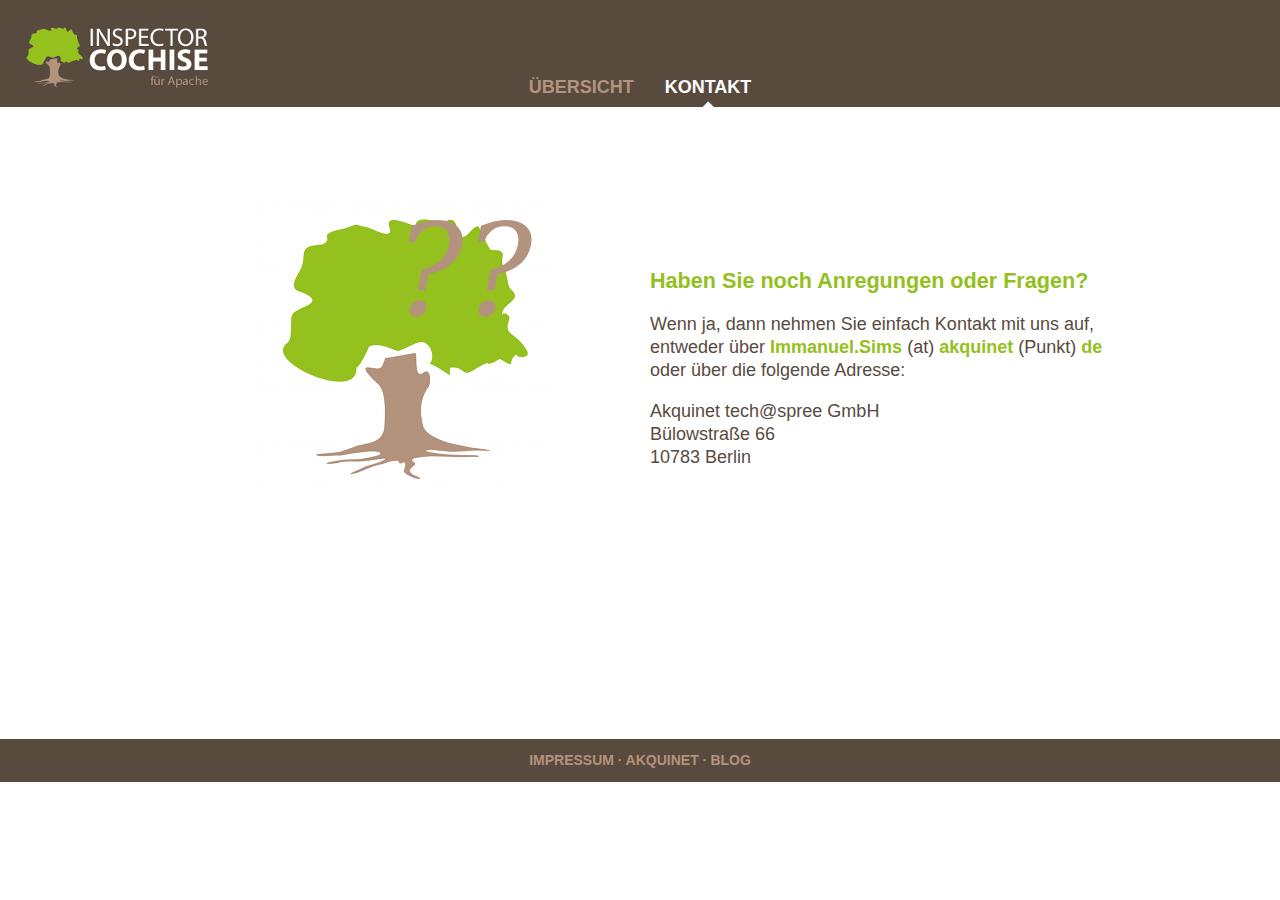
==== commit 3940f56b: "site according to style-guide" ====
--- a/contact.html
+++ b/contact.html
@@ -1,44 +1,43 @@
+<!DOCTYPE html>
+<html lang="de">
+  <head>
+    <title>Inspector-Cochise</title>
+    <meta charset="utf-8">
+    <link rel="stylesheet" type="text/css" href="public/stylesheets/layout.css" media="screen" charset="utf-8" ></link>
 
-<!DOCTYPE html> 
-<html lang="de"> 
-  <head> 
-    <title>Inspector-Cochise</title> 
-    <meta charset="utf-8"> 
-    <link rel="stylesheet" type="text/css" href="./public/stylesheets/layout.css" media="screen" charset="utf-8" ></link> 
- 
-    <link rel="stylesheet" type="text/css" href="./public/stylesheets/main.css" media="screen" charset="utf-8" ></link> 
-    <link rel="stylesheet" type="text/css" href="./public/stylesheets/overview.css" media="screen" charset="utf-8" ></link> 
-    <link rel="stylesheet" type="text/css" href="./public/stylesheets/contact.css" media="screen" charset="utf-8" ></link> 
- 
-    <link rel="stylesheet" type="text/css" href="./public/stylesheets/stand-main.css" media="screen" charset="utf-8" ></link> 
-    <link rel="stylesheet" type="text/css" href="./public/stylesheets/stand-overview.css" media="screen" charset="utf-8" ></link> 
-    <link rel="stylesheet" type="text/css" href="./public/stylesheets/slideshow.css" media="screen" charset="utf-8" ></link> 
-    <link rel="stylesheet" type="text/css" href="./public/stylesheets/stand-contact.css" media="screen" charset="utf-8" ></link> 
+    <link rel="stylesheet" type="text/css" href="public/stylesheets/main.css" media="screen" charset="utf-8" ></link>
+    <link rel="stylesheet" type="text/css" href="public/stylesheets/overview.css" media="screen" charset="utf-8" ></link>
+    <link rel="stylesheet" type="text/css" href="public/stylesheets/contact.css" media="screen" charset="utf-8" ></link>
+
+    <link rel="stylesheet" type="text/css" href="public/stylesheets/stand-main.css" media="screen" charset="utf-8" ></link>
+    <link rel="stylesheet" type="text/css" href="public/stylesheets/stand-overview.css" media="screen" charset="utf-8" ></link>
+    <link rel="stylesheet" type="text/css" href="public/stylesheets/slideshow.css" media="screen" charset="utf-8" ></link>
+    <link rel="stylesheet" type="text/css" href="public/stylesheets/stand-contact.css" media="screen" charset="utf-8" ></link>
     <!--[if !IE 7]>
 		  <style type="text/css">
 		    #wrap {display:table;height:100%}
 		  </style>
-		<![endif]--> 
-        <link rel="shortcut icon" type="image/png" href="./public/images/favicon.png"> 
-    <script type="text/javascript" language="javascript"  src="./public/javascripts/libs/jquery-1.6.2.min.js"></script> 
-    <script type="text/javascript" language="javascript"  src="./public/javascripts/libs/jquery-ui-1.8.13.custom.min.js"></script> 
-    <script type="text/javascript" language="javascript"  src="./public/javascripts/libs/hubu-0.0.1-SNAPSHOT.js"></script> 
-    <script type="text/javascript" language="javascript"  src="./public/javascripts/libs/jquery-form.min.js"></script> 
-    <script type="text/javascript" language="javascript"  src="./public/javascripts/libs/jquery.validate.min.js"></script> 
-    <script type="text/javascript" language="javascript"  src="./public/javascripts/libs/prettify.js"></script> 
-    <script type="text/javascript" language="javascript"  src="./public/javascripts/libs/jquery.syntaxhighlighter.min.js"></script> 
-    <script type="text/javascript" language="javascript"  src="./public/javascripts/libs/slides.jquery.js"></script> 
-    <script type="text/javascript" language="javascript"  src="./public/javascripts/libs/jquery.pjax.min.js"></script> 
-    <script type="text/javascript" language="javascript"  src="./public/javascripts/components/highlight.js"></script> 
-    <script type="text/javascript" language="javascript"  src="./public/javascripts/components/slideshow.js"></script> 
-    <script type="text/javascript" language="javascript"  src="./public/javascripts/components/subcontent.js"></script> 
-    <script type="text/javascript" language="javascript"  src="./public/javascripts/components/disclosure.js"></script> 
-    <script type="text/javascript" language="javascript"  src="./public/javascripts/components/contact.js"></script> 
-    <script type="text/javascript" language="javascript"  src="./public/javascripts/components/pjax.js"></script> 
-        <script type="text/javascript"> 
- 
+		<![endif]-->
+        <link rel="shortcut icon" type="image/png" href="public/images/favicon.png">
+    <script type="text/javascript" language="javascript"  src="public/javascripts/libs/jquery-1.6.2.min.js"></script>
+    <script type="text/javascript" language="javascript"  src="public/javascripts/libs/jquery-ui-1.8.13.custom.min.js"></script>
+    <script type="text/javascript" language="javascript"  src="public/javascripts/libs/hubu-0.0.1-SNAPSHOT.js"></script>
+    <script type="text/javascript" language="javascript"  src="public/javascripts/libs/jquery-form.min.js"></script>
+    <script type="text/javascript" language="javascript"  src="public/javascripts/libs/jquery.validate.min.js"></script>
+    <script type="text/javascript" language="javascript"  src="public/javascripts/libs/prettify.js"></script>
+    <script type="text/javascript" language="javascript"  src="public/javascripts/libs/jquery.syntaxhighlighter.min.js"></script>
+    <script type="text/javascript" language="javascript"  src="public/javascripts/libs/slides.jquery.js"></script>
+    <script type="text/javascript" language="javascript"  src="public/javascripts/libs/jquery.pjax.min.js"></script>
+    <script type="text/javascript" language="javascript"  src="public/javascripts/components/highlight.js"></script>
+    <script type="text/javascript" language="javascript"  src="public/javascripts/components/slideshow.js"></script>
+    <script type="text/javascript" language="javascript"  src="public/javascripts/components/subcontent.js"></script>
+    <script type="text/javascript" language="javascript"  src="public/javascripts/components/disclosure.js"></script>
+    <script type="text/javascript" language="javascript"  src="public/javascripts/components/contact.js"></script>
+    <script type="text/javascript" language="javascript"  src="public/javascripts/components/pjax.js"></script>
+        <script type="text/javascript">
+
 var i18nMessages = {"view.impressum.disclaimertitle":"Haftungshinweis","view.contact.email":"E-Mail-Adresse","view.contact.company":"Firma","view.main.overview":"Übersicht","view.impressum.phone":"Fon","view.impressum.disclaimer":"akquinet AG übernimmt keine Gewähr für die Aktualität, Richtigkeit und Vollständigkeit der Informationen auf diesen Seiten oder den jederzeitigen störungsfreien Zugang. Wenn wir auf Internetseiten Dritter verweisen (Links), übernimmt akquinet AG trotz sorgfältiger inhaltlicher Kontrolle keine Haftung für die Inhalte externer Links. Für den Inhalt der verlinkten Seiten sind ausschliesslich deren Betreiber verantwortlich. Mit dem Betätigen des Verweises verlassen Sie das Informationsangebot der akquinet AG. Weiterhin schliesst akquinet AG ihre Haftung bei Serviceleistungen aus, insbesondere beim Download von der akquinet AG zur Verfügung gestellten Dateien auf den Internetseiten der akquinet AG.","view.impressum.registerauthority":"Registergericht","view.main.details":"Details","view.contact.message":"Nachricht","view.contact.title":"Kontakt","view.impressum.taxnumber":"Umsatzsteuer-Identnummer","view.main.components":"Komponenten","view.impressum.email":"E-Mail-Adresse","view.main.akquinet.href":"http://www.akquinet.de","view.contact.name":"Name","view.main.impressum":"Impressum","view.contact.submit":"Nachricht senden","view.contact.phone":"Telefon","view.main.download":"Download \u0026 Links","view.impressum.akquinet.href":"http://www.akquinet.de","view.main.contact":"Kontakt","view.impressum.title":"Impressum","view.impressum.registernumber":"Registernummer","view.contact.optional":"optional","view.impressum.responsible":"Inhaltlich Verantwortlicher gemäß § 6 MDStV","controllers.contact.result.message":"Nachricht gesendet. Wir melden uns bald.","view.impressum.website":"Webseite","view.main.help":"Hilfe","view.main.licensing":"Lizenz"};
- 
+
 /**
  * Fixme : only parse single char formatters eg. %s
  */
@@ -69,11 +68,11 @@
     }
     return message;
 };
- 
-</script> 
-    <script type="text/javascript"> 
+
+</script>
+    <script type="text/javascript">
       $(document).ready(function(){
- 
+
           var title = $.trim( $("#container").find('title').remove().text() );
           if ( title ) document.title = title;
         
@@ -106,49 +105,49 @@
                   menuButtonId: '.navlink',
                   component_name: 'pjax'
               })
- 
+
               .start();
       });
-    </script> 
-  </head> 
-  <body> 
-	  <div id="wrap"> 
-      <div id="header"> 
-        <a href="./overview.html"><div id="logo"></div></a> 
-        <div id="menu"> 
-  <ul> 
-    <li><a class="navlink loadInPage" id="overview-link" href="./overview.html" data-pjax>Übersicht</a></li> 
-    <li><a class="navlink loadInPage" id="download-link" href="./download.html" data-pjax>Download & Links</a></li> 
-    <li><a class="navlink loadInPage" id="licensing-link" href="./licensing.html" data-pjax>Lizenz</a></li> 
-    <!--<li><a class="navlink loadInPage" id="help-link" href="/help" data-pjax>Hilfe</a></li>--> 
-    <li><a class="navlink active loadInPage" id="contact-link" href="./contact.html" data-pjax>Kontakt</a></li> 
-  </ul> 
-</div> 
-      </div> 
-      <div id="wrapper"> 
-        <div id="container"> 
+    </script>
+  </head>
+  <body>
+	  <div id="wrap">
+      <div id="header">
+        <a href="index.html"><div id="logo"></div></a>
+        <div id="menu">
+  <ul>
+    <li><a class="navlink loadInPage" id="overview-link" href="index.html" data-pjax>Übersicht</a></li>
+    <!--<li><a class="navlink loadInPage" id="download-link" href="/download" data-pjax>Download & Links</a></li>
+    <li><a class="navlink loadInPage" id="licensing-link" href="/licensing" data-pjax>Lizenz</a></li>
+    <li><a class="navlink loadInPage" id="help-link" href="/help" data-pjax>Hilfe</a></li>-->
+    <li><a class="navlink active loadInPage" id="contact-link" href="contact.html" data-pjax>Kontakt</a></li>
+  </ul>
+</div>
+      </div>
+      <div id="wrapper">
+        <div id="container">
           
-<div id="content-top"> 
-  <div id="content-top-first-column"> <!--class="slides_frame slides"--> 
-    <!--<div class="slides_container">--> 
-      <div style="text-align:center;"> 
-        <img src="public/images/tree_quest.png"/> 
-      </div> 
-    <!--</div>--> 
-  </div> 
-  <div id="content-top-second-column"> 
-      <p class="slogan">Haben Sie noch <span class="emphasize">Anregungen</span> oder <span class="emphasize">Fragen</span>?</p> 
+<div id="content-top">
+  <div id="content-top-first-column"> <!--class="slides_frame slides"-->
+    <!--<div class="slides_container">-->
+      <div style="text-align:center;">
+        <img src="public/images/tree_quest.png"/>
+      </div>
+    <!--</div>-->
+  </div>
+  <div id="content-top-second-column">
+      <p class="slogan">Haben Sie noch <span class="emphasize">Anregungen</span> oder <span class="emphasize">Fragen</span>?</p>
       Wenn ja, dann nehmen Sie einfach Kontakt mit uns auf, entweder über
-      <span class="emphasize">Immanuel<span style="display: none;">Ralf.Meier@example.com</span>.Sims</span> (at) <span class="emphasize">akqu<!-- @bla.com-->inet</span> (Punkt) <span class="emphasize">de</span> 
+      <span class="emphasize">Immanuel<span style="display: none;">Ralf.Meier@example.com</span>.Sims</span> (at) <span class="emphasize">akqu<!-- @bla.com-->inet</span> (Punkt) <span class="emphasize">de</span>
       oder über die folgende Adresse:
-      <p> 
-        Akquinet tech@spree GmbH<br/> 
-        Bülowstraße 66<br/> 
-        10783 Berlin<br/> 
-      </p> 
-  </div> 
-  <div class="clear"></div> 
-</div> 
+      <p>
+        Akquinet tech@spree GmbH<br/>
+        Bülowstraße 66<br/>
+        10783 Berlin<br/>
+      </p>
+  </div>
+  <div class="clear"></div>
+</div>
     
     <!--<form id="contact" name="contact">
       <div id="contact_top">
@@ -157,19 +156,19 @@
           Name:
         </label>
         <input type="text" name="name" id="name" size="40" value="" class="required" required></input>
- 
+
         <label for="company" id="company_label">
           Firma:
         </label>
         <input type="text" name="company" id="company" size="40" value=""></input>
       </div>
- 
+
       <div id="right_column">
         <label for="email" id="email_label">
           E-Mail-Adresse:
         </label>
         <input type="email" name="email" id="email" size="40" value="" class="required email" required></input>
- 
+
         <label for="phone" id="phone_label">
           Telefon:
         </label>
@@ -184,17 +183,17 @@
         <br/>
         <div style="text-align:right;"><input type="submit" id="submit_contact" value="Nachricht senden" /></div>
       </div>
-    </form>--> 
- 
-        </div> 
-      </div> 
-    </div> 
-    <div id="footer"> 
-	    <ul> 
-	      <li><a class="loadInPage" id="impressum-link" href="./impressum.html" data-pjax>Impressum</a></li> 
-	      <li><a href="http://www.akquinet.de">akquinet</a></li> 
-	      <li class="last"><a href="http://blog.akquinet.de">Blog</a></li> 
-	    </ul> 
-	  </div> 
-  </body> 
+    </form>-->
+
+        </div>
+      </div>
+    </div>
+    <div id="footer">
+	    <ul>
+	      <li><a class="loadInPage" id="impressum-link" href="impressum.html" data-pjax>Impressum</a></li>
+	      <li><a href="http://www.akquinet.de">akquinet</a></li>
+	      <li class="last"><a href="http://blog.akquinet.de">Blog</a></li>
+	    </ul>
+	  </div>
+  </body>
 </html>
--- a/public/stylesheets/layout.css
+++ b/public/stylesheets/layout.css
@@ -7,14 +7,15 @@
   min-height: 100%;
 }
 
-#main {
+#content-main {
   overflow:auto;
-  padding-bottom: 38px; /* footer height */
+  padding-bottom: 43px; /* footer height -- old value 38px */
 }
 
-#footer {position: relative;
-  margin-top: -38px;    /* negative value of footer height */
-  height: 38px;         /* footer height */
+#footer {
+  position: relative;
+  margin-top: -161px;    /* negative value of footer height -- old value -38px */
+  height: 43px;         /* footer height -- old value 38px */
   clear: both;
 } 
 
@@ -69,7 +70,6 @@
   padding-top: 60px;
   margin-left:500px;
   width: 470px;
-  line-height:30px;
   font-size: large;
 }
 
--- a/public/stylesheets/main.css
+++ b/public/stylesheets/main.css
@@ -5,7 +5,7 @@
   text-align: center;
   font-family: Helvetica, Arial, sans-serif;
   font-weight: normal;
-  line-height: 18px;
+  line-height: 23px;
 }
 
 /* Header row including logo and menu */
@@ -65,15 +65,15 @@
   position:relative;
 }
 
+#menu .active {
+  color: #fff;
+}
+
 #menu a {
   text-align: center;
 }
 
-#menu .active {
-  color: #FFFFFF;
-}
-
-#menu .active:after {
+#menu .active::after {
   content: " ";
   background-image: url('../images/menu_selected.png');
   background-repeat: no-repeat;
--- a/public/stylesheets/overview.css
+++ b/public/stylesheets/overview.css
@@ -1,19 +1,17 @@
 .slogan {
-  color:#b3937d;
+  color:#94c01e;
   font-weight: bold;
   font-size:larger;
 }
 
 .feature-title {
-  color:#b3937d;
-  border-bottom: #b3937d 1px solid;
-  font-family: Palatino, serif;
-  font-style: italic;
+  color:#94c01e;
+  font-weight: bold;
   font-size: larger;
 }
 
+
 .feature {
-  font-size: large;
   margin-bottom: 30px;
 }
 
@@ -45,3 +43,37 @@
   margin-bottom: 20px
 } 
 
+#download-button {
+  background-image: url("../images/download.png");
+  background-repeat: no-repeat;
+  background-position: left;
+  min-width: 146px;
+  min-height: 44px;
+  max-width: 146px;
+  max-height: 44px;
+  padding-top: 8px;
+  padding-left: 8px;
+  padding-right: 38px;
+  padding-bottom: 8px;
+
+  color: #594A3E;
+  line-height: 16px;
+  font-size: 14px;
+  letter-spacing: -1px;
+}
+
+#download-button-heading {
+  color: #fff;
+  font-weight: bold;
+  text-transform: uppercase;
+}
+
+#download-button-name {
+  text-transform: uppercase;
+}
+
+#download-button-version {
+  font-style: italic;
+  font-size: 12px;
+  line-height: 13px;
+}
--- a/public/stylesheets/stand-main.css
+++ b/public/stylesheets/stand-main.css
@@ -20,6 +20,10 @@
 
 #menu a {
   color: #b3937d;
+}
+
+a {
+  color: #94c01e;
 }
 
 #menu .active a {
